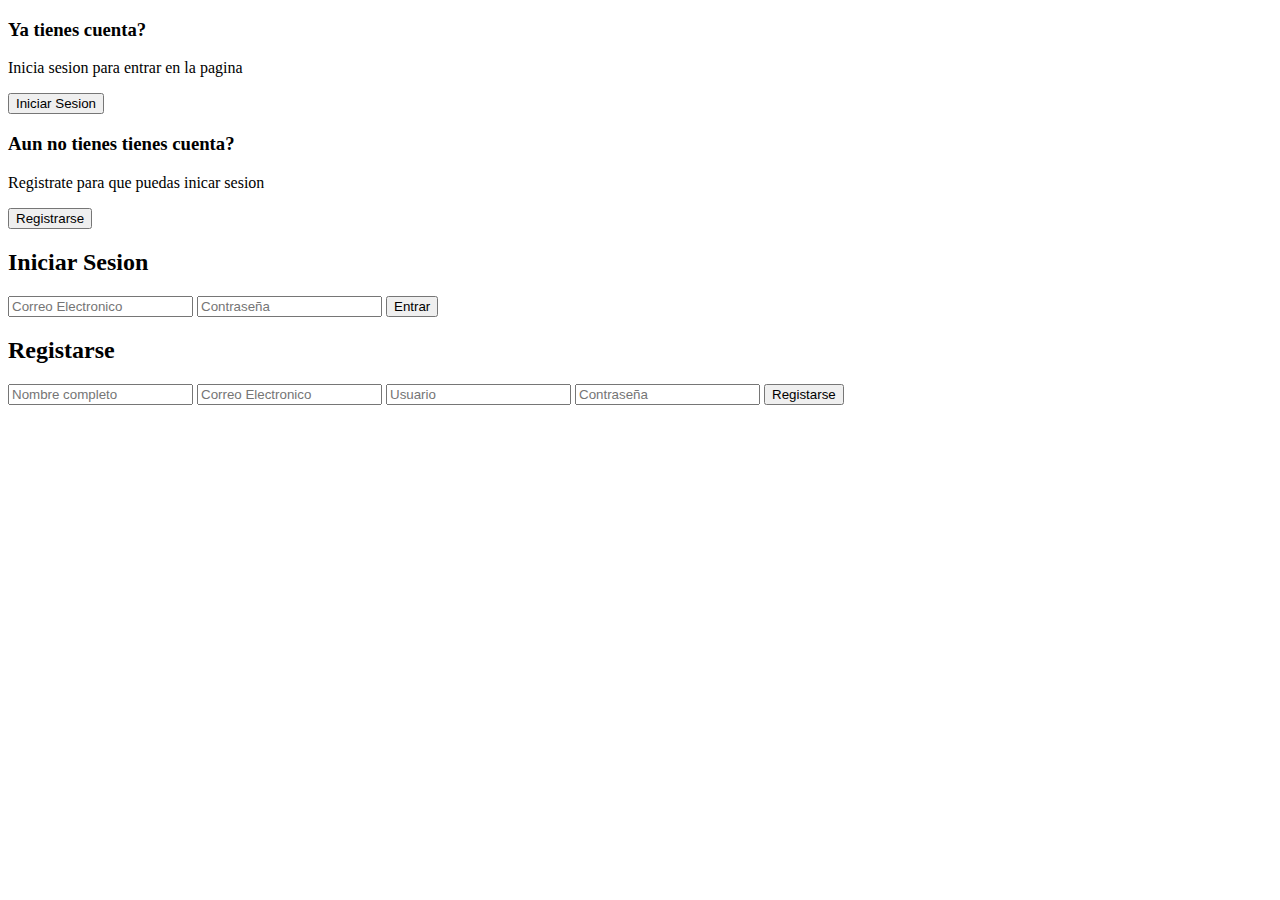
==== Login-Register/index.html @ 7d15c746 "Primer commit" ====
<!DOCTYPE html>
<html lang="en">
<head>
    <meta charset="UTF-8">
    <meta name="viewport" content="width=device-width, initial-scale=1.0">
    <title>Login y Registro</title>

    <link rel="preconnect" href="https://fonts.googleapis.com">
<link rel="preconnect" href="https://fonts.gstatic.com" crossorigin>
<link href="https://fonts.googleapis.com/css2?family=Montserrat+Alternates:ital,wght@0,100;0,200;0,300;0,400;0,500;0,600;0,700;0,800;0,900;1,100;1,200;1,300;1,400;1,500;1,600;1,700;1,800;1,900&family=Roboto:ital,wght@0,100;0,300;0,400;0,500;0,700;0,900;1,100;1,300;1,400;1,500;1,700;1,900&display=swap" rel="stylesheet">
    <link rel="stylesheet" href="Login-Register/estilos.css">
</head>
<body>
    
      <main>
        <div class="contenedor__detodo">

        <div class="caja_trasera">
         <div class="caja_trasera_login">
           <h3>Ya tienes cuenta?</h3>
           <p>Inicia sesion para entrar en la pagina</p>
            <button id="btn-iniciar_sersion">Iniciar Sesion</button>
            </div>

            <div class="caja_trasera_register">
                <h3>Aun no tienes tienes cuenta?</h3>
                <p>Registrate para que puedas inicar sesion</p>
                 <button id="btn-registarse">Registrarse</button>
                 </div>
                 </div>

                 <!--Formulario de Login y Registro -->
                 <div class="contenedor__login_register">
                    <!-- Login -->
                    <form action="" class="formulario_login">
                        <h2>Iniciar Sesion</h2>
                        <input type="email" placeholder="Correo Electronico" required>
                        <input type="password" placeholder="Contraseña" required>
                        <button type="submit">Entrar</button>
                    </form>

                    <!-- Registro -->
                    <form action="Login-Register/registro_usuario.js" class="formulario_registro">
                        <h2>Registarse</h2>
                        <input type="text" placeholder="Nombre completo" required name="nombre_completo">
                        <input type="text" placeholder="Correo Electronico" required name="correo">
                        <input type="text" placeholder="Usuario" required name="usuario">
                        <input type="password" placeholder="Contraseña" required name="contrasena">
                        <button>Registarse</button>
                    </form>
                 </div>
                 </div>
            </div>
            </div>
      </main>
      <script src="script.js"></script>
</body>
</html>
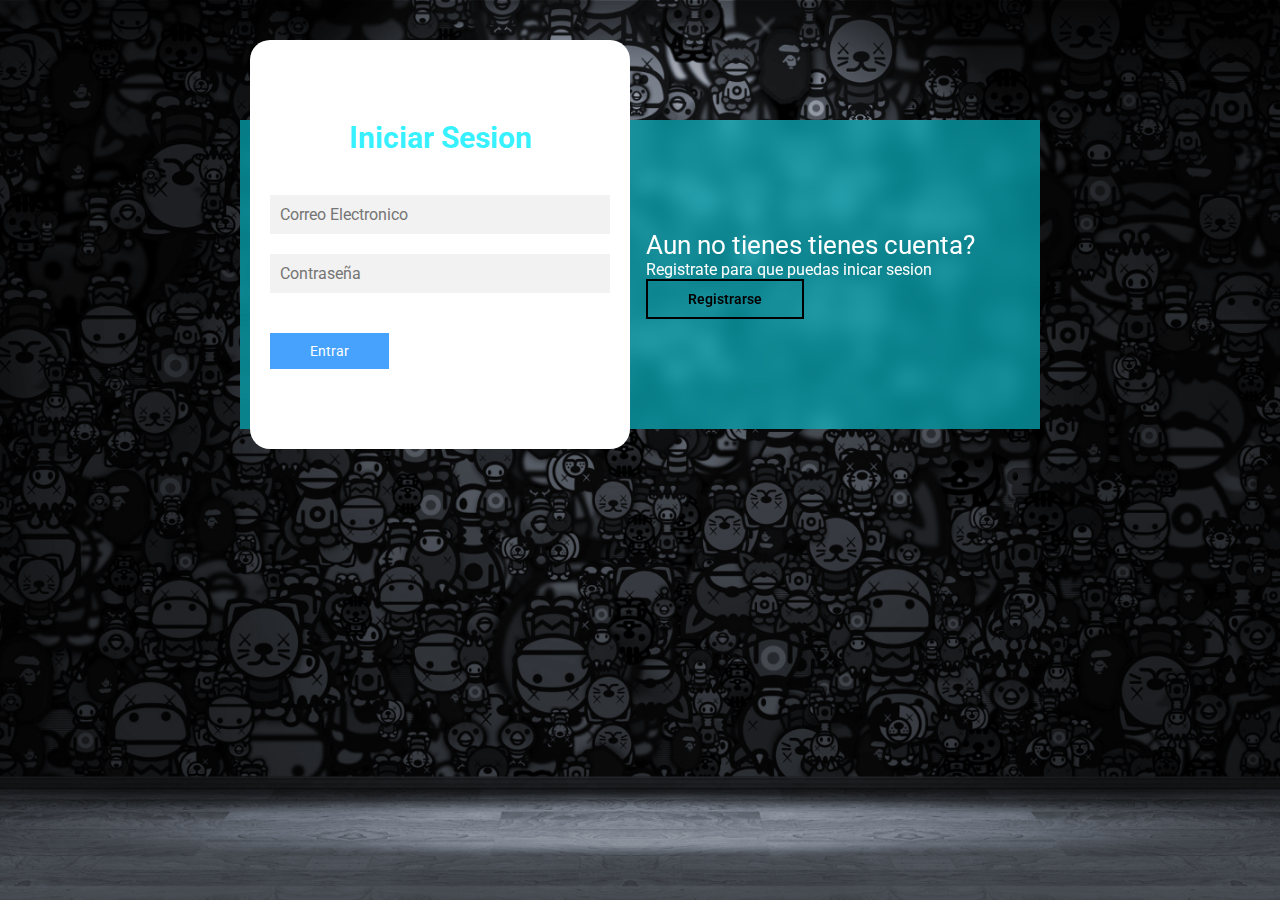
==== commit f971d70f: "3er commit" ====
--- a/Login-Register/index.html
+++ b/Login-Register/index.html
@@ -8,7 +8,7 @@
     <link rel="preconnect" href="https://fonts.googleapis.com">
 <link rel="preconnect" href="https://fonts.gstatic.com" crossorigin>
 <link href="https://fonts.googleapis.com/css2?family=Montserrat+Alternates:ital,wght@0,100;0,200;0,300;0,400;0,500;0,600;0,700;0,800;0,900;1,100;1,200;1,300;1,400;1,500;1,600;1,700;1,800;1,900&family=Roboto:ital,wght@0,100;0,300;0,400;0,500;0,700;0,900;1,100;1,300;1,400;1,500;1,700;1,900&display=swap" rel="stylesheet">
-    <link rel="stylesheet" href="Login-Register/estilos.css">
+    <link rel="stylesheet" href="estilos.css">
 </head>
 <body>
     
--- a/Login-Register/estilos.css
+++ b/Login-Register/estilos.css
@@ -0,0 +1,159 @@
+/* Estilos generales */
+*{
+  margin: 0;
+  padding: 0;
+  box-sizing: border-box;
+  text-decoration: none;
+  font-family: 'Roboto',sans-serif;
+}
+
+body{
+    background-image:url('../Login-Register/wp1904065-developer-wallpapers.png');
+    background-size: cover;
+    background-repeat: no-repeat;
+    background-position:center ;
+    background-attachment:fixed;
+}
+
+main{
+    width: 100%;
+    padding: 20px;
+    margin: auto;
+    margin-top: 100px;
+}
+
+.contenedor__detodo{
+   width: 100%;
+   max-width: 800px;
+   margin: auto;
+   position: relative;
+}
+
+.caja_trasera{
+    width: 100%;
+    padding: 10px 20px;
+    display: flex;
+    justify-content: center;
+    backdrop-filter: blur(10px);
+    background-color: rgba(0, 238, 255, 0.5);
+}
+
+.caja_trasera div{
+    margin: 100px 40px;
+    color: white;
+    transition: all 500ms;;
+}
+
+.caja_trasera div p
+.caja_trasera div button{
+    margin-top: 30px;
+}
+
+.caja_trasera div h3{
+    font-weight: 400;
+    font-size: 26px;
+}
+
+.caja_trasera  button{
+    padding: 10px 40px;
+    border: 2px solid;
+    background: transparent;
+    font-size: 14px;
+    font-weight: 600;
+    cursor: pointer;
+    outline: none;
+    transition: all 300ms;
+}
+
+.caja_trasera button:hover{ 
+    background: white;
+    color:rgba(0, 238, 255, 0.8);
+}
+
+/* FORMULARIOS */
+.contenedor__login_register{
+    display: flex;
+    align-items: center;
+    width: 100%;
+    max-width: 380px;
+    position: relative;
+    top: -185px;
+    left: 10px;
+
+    transition: left 500ms cubic-bezier(0.175, 0.855, 0.320, 1.275);
+}
+.contenedor__login_register form{
+    width: 100%;
+    padding: 80px 20px;
+    background:white;
+    position: absolute;
+    border-radius: 20px;
+}
+
+.contenedor__login_register form h2{
+    font-size: 30px;
+    text-align: center;
+    margin-bottom: 20px;
+    color:rgba(0, 238, 255, 0.8);
+    ;
+}
+
+.contenedor__login_register form input {
+    width:100%;
+    margin-top: 20px;
+    padding: 10px;
+    border: none;
+    background: #f2f2f2;
+    font-size: 16px;
+    outline: none;
+}
+
+.contenedor__login_register form button{
+    padding: 10px 40px;
+    margin-top: 40px;
+    border: none;
+    font-size: 14px;
+    background: #46a2fd;
+    color: white;
+    cursor: pointer;
+    outline: none;
+}
+
+.formulario_login{
+    opacity: 1;
+    display: block;
+}
+
+.formulario_registro{
+    display: none;
+}
+
+/* Trabajando en el RESPONSIVE design */
+
+@media screen and (max-width:850px) {
+    main {
+        margin-top: 50px;
+    }
+
+    .caja_trasera{
+        max-width: 350px;
+        height: 300px;
+        flex-direction: column;
+        margin: auto;
+    }
+    .caja_trasera div{
+        margin: 0px;
+        position: absolute;
+    }
+
+    /* FORMULARIO RESPONSIVE DESIGNS */
+    .contenedor__login_register{
+        top:-10px;
+        left: -5px;
+        margin: auto;
+    }
+    .contenedor__login_register form{
+        position: relative;
+    }
+}
+
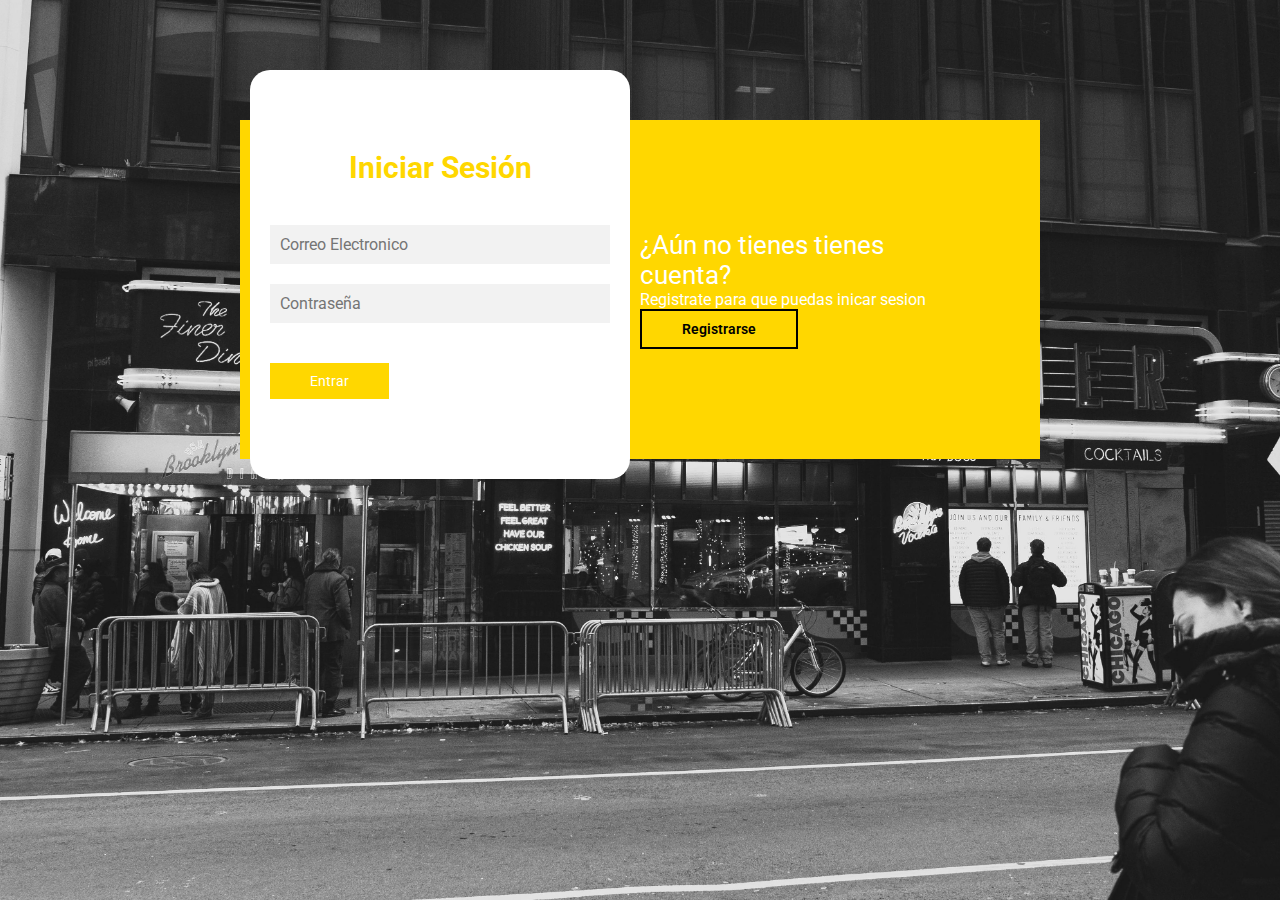
==== commit 2d3316eb: "3er commit" ====
--- a/Login-Register/index.html
+++ b/Login-Register/index.html
@@ -23,7 +23,7 @@
             </div>
 
             <div class="caja_trasera_register">
-                <h3>Aun no tienes tienes cuenta?</h3>
+                <h3>¿Aún no tienes tienes cuenta?</h3>
                 <p>Registrate para que puedas inicar sesion</p>
                  <button id="btn-registarse">Registrarse</button>
                  </div>
@@ -33,14 +33,14 @@
                  <div class="contenedor__login_register">
                     <!-- Login -->
                     <form action="" class="formulario_login">
-                        <h2>Iniciar Sesion</h2>
+                        <h2>Iniciar Sesión</h2>
                         <input type="email" placeholder="Correo Electronico" required>
                         <input type="password" placeholder="Contraseña" required>
                         <button type="submit">Entrar</button>
                     </form>
 
                     <!-- Registro -->
-                    <form action="Login-Register/registro_usuario.js" class="formulario_registro">
+                    <form action="../registro_usuario.js"  method="post"  class="formulario_registro">
                         <h2>Registarse</h2>
                         <input type="text" placeholder="Nombre completo" required name="nombre_completo">
                         <input type="text" placeholder="Correo Electronico" required name="correo">
@@ -53,6 +53,28 @@
             </div>
             </div>
       </main>
+
+      <!-- <script>
+        function handleLogin(event) {
+            event.preventDefault(); // Evita que el formulario se envíe de la manera tradicional
+
+            // Aquí iría la lógica para validar el inicio de sesión (e.g., comparación de usuario/contraseña)
+            const isAuthenticated = true; // Simulación de autenticación exitosa
+
+            if (isAuthenticated) {
+                // Redirige a main.html en la carpeta "mainFolder"
+                window.location.href = '../pagina-principal/paginainicio.html';
+            } else {
+                alert('Credenciales incorrectas');
+            }
+        } -->
+    </script>
       <script src="script.js"></script>
+      <script>
+        document.getElementById("btn-iniciar_sesion").addEventListener("click", function() {
+            // Lógica de validación de inicio de sesión aquí (si es necesario)
+            window.location.href = "/RestaurantManagement/Front-End/Pagina-Principal.html."; // Redirige a main.html
+        });
+    </script>
 </body>
 </html>--- a/Login-Register/estilos.css
+++ b/Login-Register/estilos.css
@@ -8,7 +8,7 @@
 }
 
 body{
-    background-image:url('../Login-Register/wp1904065-developer-wallpapers.png');
+    background-image:url('../Login-Register/restaurant.FONDO2.jpg');
     background-size: cover;
     background-repeat: no-repeat;
     background-position:center ;
@@ -35,7 +35,7 @@
     display: flex;
     justify-content: center;
     backdrop-filter: blur(10px);
-    background-color: rgba(0, 238, 255, 0.5);
+    background-color:  #FFD700;;
 }
 
 .caja_trasera div{
@@ -67,7 +67,7 @@
 
 .caja_trasera button:hover{ 
     background: white;
-    color:rgba(0, 238, 255, 0.8);
+    color: #FFD700;;
 }
 
 /* FORMULARIOS */
@@ -94,7 +94,7 @@
     font-size: 30px;
     text-align: center;
     margin-bottom: 20px;
-    color:rgba(0, 238, 255, 0.8);
+    color: #FFD700;;
     ;
 }
 
@@ -113,7 +113,7 @@
     margin-top: 40px;
     border: none;
     font-size: 14px;
-    background: #46a2fd;
+    background:  #FFD700;;
     color: white;
     cursor: pointer;
     outline: none;
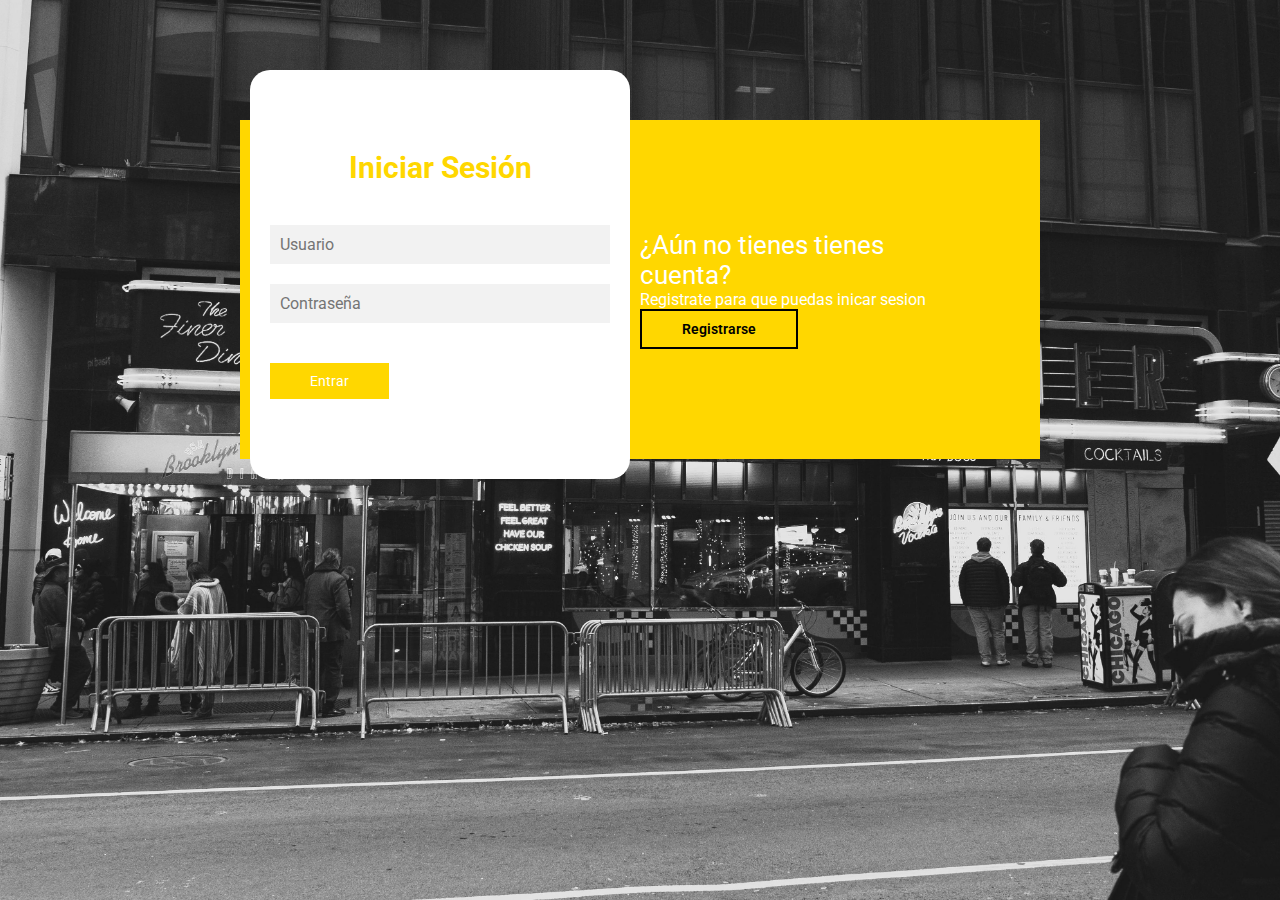
==== commit ddbd4e30: "terminado" ====
--- a/Login-Register/index.html
+++ b/Login-Register/index.html
@@ -17,8 +17,8 @@
 
         <div class="caja_trasera">
          <div class="caja_trasera_login">
-           <h3>Ya tienes cuenta?</h3>
-           <p>Inicia sesion para entrar en la pagina</p>
+           <h3>¿Ya tienes cuenta?</h3>
+           <p>Inicia sesión para entrar en la pagina</p>
             <button id="btn-iniciar_sersion">Iniciar Sesion</button>
             </div>
 
@@ -32,21 +32,21 @@
                  <!--Formulario de Login y Registro -->
                  <div class="contenedor__login_register">
                     <!-- Login -->
-                    <form action="" class="formulario_login">
+                    <form  id="formulario_login" class="formulario_login">
                         <h2>Iniciar Sesión</h2>
-                        <input type="email" placeholder="Correo Electronico" required>
-                        <input type="password" placeholder="Contraseña" required>
-                        <button type="submit">Entrar</button>
+                        <input id="email" type="text" placeholder="Usuario" required>
+                        <input id= "password" type="password" placeholder="Contraseña" required>
+                        <button  type="submit">Entrar</button> 
                     </form>
 
                     <!-- Registro -->
-                    <form action="../registro_usuario.js"  method="post"  class="formulario_registro">
+                    <form id="formulario_registro" class="formulario_registro">
                         <h2>Registarse</h2>
-                        <input type="text" placeholder="Nombre completo" required name="nombre_completo">
-                        <input type="text" placeholder="Correo Electronico" required name="correo">
-                        <input type="text" placeholder="Usuario" required name="usuario">
-                        <input type="password" placeholder="Contraseña" required name="contrasena">
-                        <button>Registarse</button>
+                        <input type="text" placeholder="Nombre completo" required name="nombre_completo" id="nombre">
+                        <input type="text" placeholder="Correo Electronico" required name="correo" id="correo">
+                        <input type="text" placeholder="Usuario" required name="usuario" id="usuario">
+                        <input type="password" placeholder="Contraseña" required name="contrasena" id="clave">
+                        <button type="submit">Registarse</button>
                     </form>
                  </div>
                  </div>
@@ -70,11 +70,6 @@
         } -->
     </script>
       <script src="script.js"></script>
-      <script>
-        document.getElementById("btn-iniciar_sesion").addEventListener("click", function() {
-            // Lógica de validación de inicio de sesión aquí (si es necesario)
-            window.location.href = "/RestaurantManagement/Front-End/Pagina-Principal.html."; // Redirige a main.html
-        });
-    </script>
+      
 </body>
 </html>